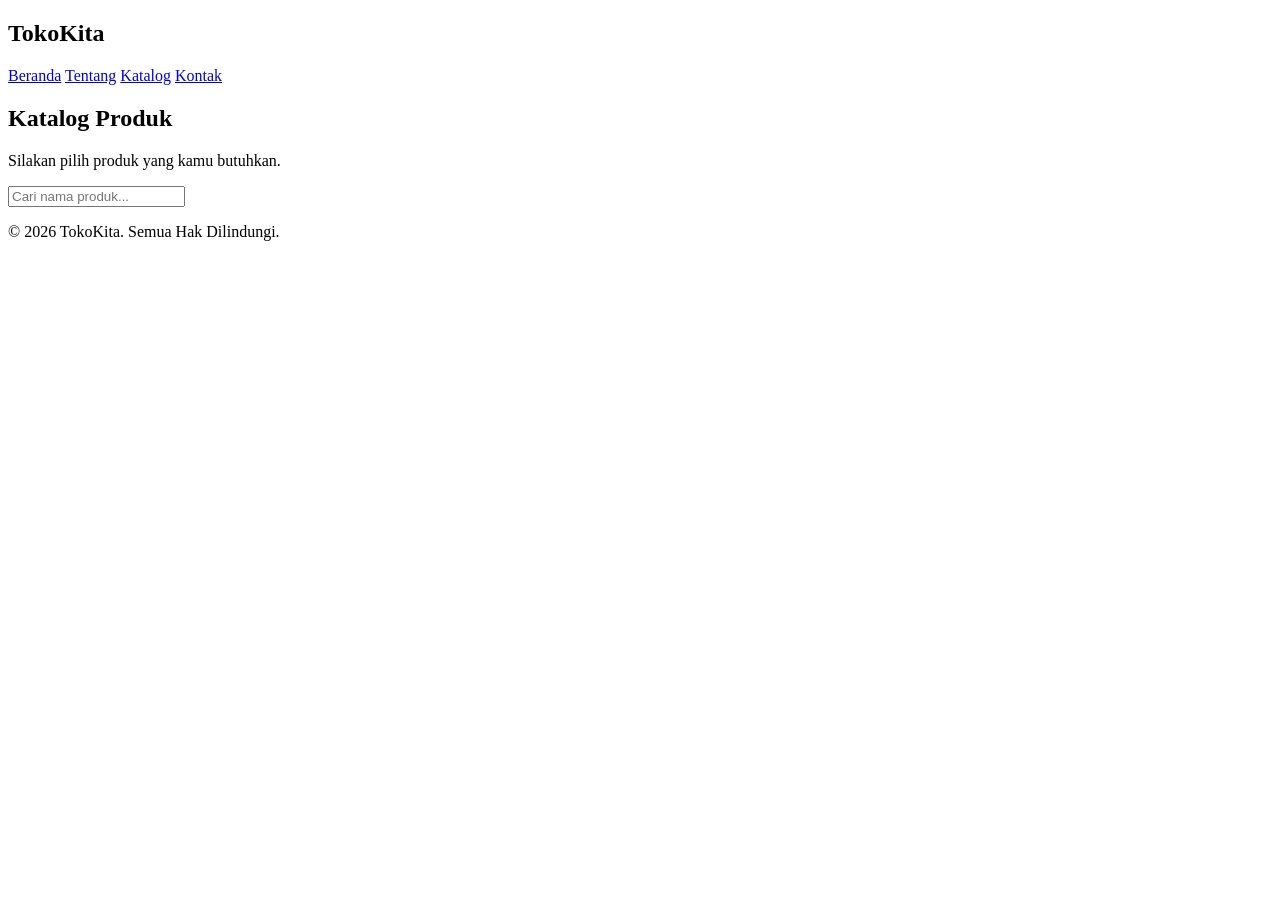
==== katalog.html @ 0c73a58b "Add files via upload" ====
<!DOCTYPE html>
<html lang="id">
<head>
    <meta charset="UTF-8">
    <meta name="viewport" content="width=device-width, initial-scale=1.0">
    <title>Katalog - TokoKita</title>
    <link rel="stylesheet" href="css/style.css">
    <script src="js/script.js" defer></script>
</head>
<body>

<header>
    <div class="container nav">
        <h2 class="brand">Toko<span>Kita</span></h2>
        <nav>
            <a href="index.html">Beranda</a>
            <a href="tentang.html">Tentang</a>
            <a class="active" href="katalog.html">Katalog</a>
            <a href="kontak.html">Kontak</a>
        </nav>
    </div>
</header>

<section class="banner">
    <h1>Katalog Produk</h1>
    <p>Silakan pilih produk yang kamu butuhkan.</p>
</section>

<section class="container section">

    <input
        type="text"
        id="search"
        placeholder="Cari nama produk..."
    >

    <div id="product-list" class="cards"></div>

</section>

<footer>
    <p>© 2026 TokoKita. Semua Hak Dilindungi.</p>
</footer>

</body>
</html>
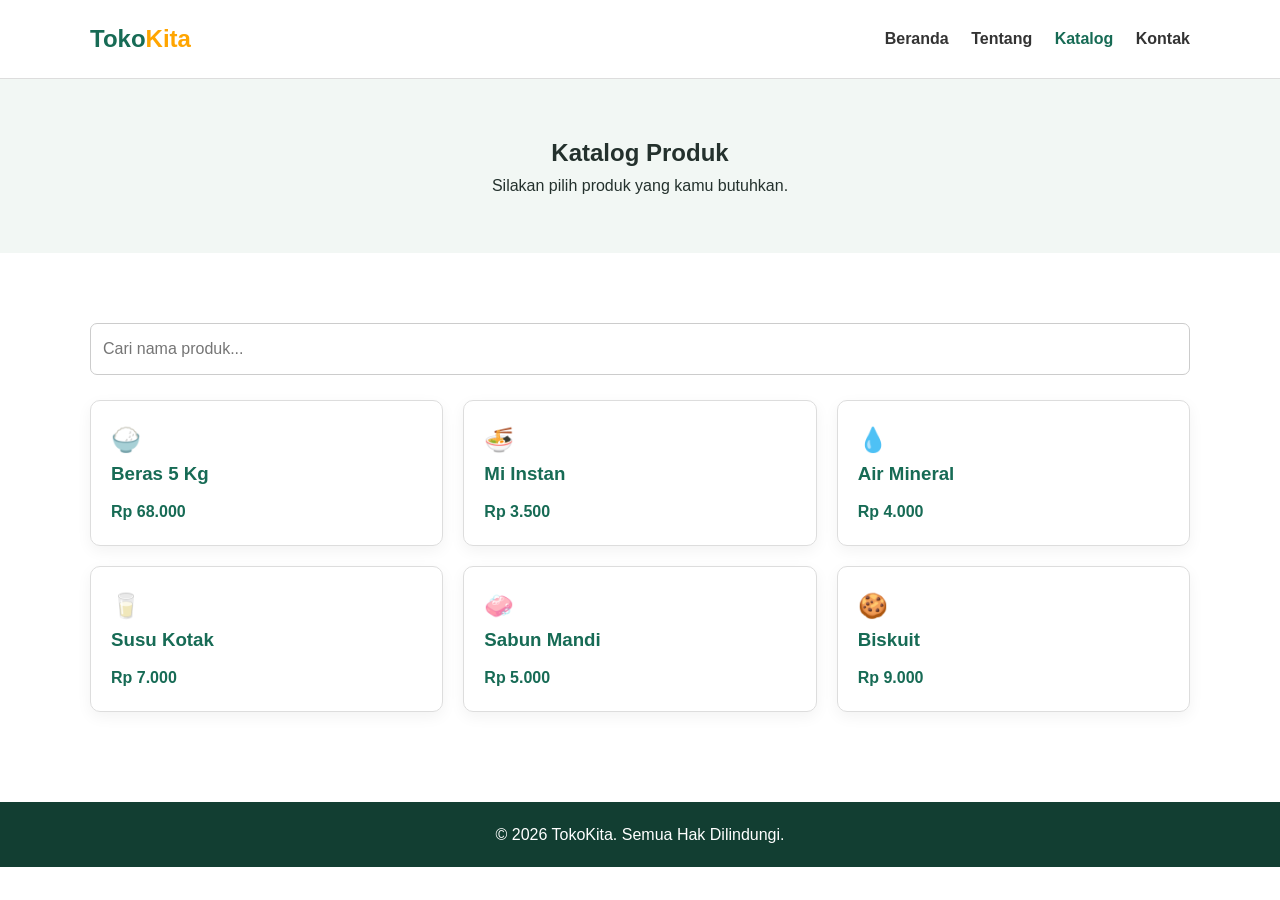
==== commit 4ae81647: "Update katalog.html" ====
--- a/katalog.html
+++ b/katalog.html
@@ -5,8 +5,8 @@
     <meta charset="UTF-8">
     <meta name="viewport" content="width=device-width, initial-scale=1.0">
     <title>Katalog - TokoKita</title>
-    <link rel="stylesheet" href="css/style.css">
-    <script src="js/script.js" defer></script>
+    <link rel="stylesheet" href="style.css">
+    <script src="script.js" defer></script>
 </head>
 <body>
 
--- a/style.css
+++ b/style.css
@@ -0,0 +1,176 @@
+
+/* PENGATURAN DASAR */
+* {
+    margin: 0;
+    padding: 0;
+    box-sizing: border-box;
+}
+
+body {
+    font-family: Arial, sans-serif;
+    color: #24312d;
+    line-height: 1.6;
+    background: #ffffff;
+}
+
+.container {
+    width: 90%;
+    max-width: 1100px;
+    margin: auto;
+}
+
+.section {
+    padding: 60px 0;
+}
+
+/* HEADER DAN NAVIGASI */
+header {
+    background: white;
+    border-bottom: 1px solid #ddd;
+}
+
+.nav {
+    display: flex;
+    justify-content: space-between;
+    align-items: center;
+    padding: 20px 0;
+}
+
+.brand {
+    color: #176b55;
+}
+
+.brand span {
+    color: orange;
+}
+
+nav a {
+    text-decoration: none;
+    color: #333;
+    margin-left: 18px;
+    font-weight: bold;
+}
+
+nav a:hover,
+nav a.active {
+    color: #176b55;
+}
+
+/* BAGIAN BERANDA */
+.hero {
+    background: #176b55;
+    color: white;
+    padding: 100px 0;
+    text-align: center;
+}
+
+.hero h1 {
+    font-size: 38px;
+    margin-bottom: 15px;
+}
+
+.hero p {
+    margin-bottom: 25px;
+}
+
+.btn {
+    display: inline-block;
+    background: #f2b84b;
+    color: #333;
+    padding: 12px 20px;
+    border: none;
+    border-radius: 7px;
+    cursor: pointer;
+    text-decoration: none;
+    font-weight: bold;
+}
+
+/* JUDUL HALAMAN */
+.banner {
+    background: #f2f7f4;
+    padding: 55px 20px;
+    text-align: center;
+}
+
+/* KARTU */
+.cards {
+    display: grid;
+    grid-template-columns: repeat(3, 1fr);
+    gap: 20px;
+    margin-top: 25px;
+}
+
+.card {
+    padding: 25px;
+    border: 1px solid #ddd;
+    border-radius: 12px;
+    box-shadow: 0 5px 15px #0000000d;
+}
+
+.card h3 {
+    margin-bottom: 10px;
+    color: #176b55;
+}
+
+/* INPUT DAN FORMULIR */
+input,
+textarea {
+    display: block;
+    width: 100%;
+    padding: 12px;
+    margin: 10px 0 18px;
+    border: 1px solid #ccc;
+    border-radius: 7px;
+    font: inherit;
+}
+
+textarea {
+    min-height: 120px;
+}
+
+/* PRODUK */
+.product {
+    padding: 20px;
+    border: 1px solid #ddd;
+    border-radius: 10px;
+}
+
+.product h3 {
+    color: #176b55;
+}
+
+.price {
+    font-weight: bold;
+    color: #176b55;
+    margin-top: 8px;
+}
+
+/* FOOTER */
+footer {
+    background: #123e32;
+    color: white;
+    text-align: center;
+    padding: 20px;
+    margin-top: 30px;
+}
+
+/* TAMPILAN HP */
+@media (max-width: 700px) {
+    .nav {
+        flex-direction: column;
+        gap: 15px;
+    }
+
+    nav a {
+        margin: 5px;
+        display: inline-block;
+    }
+
+    .cards {
+        grid-template-columns: 1fr;
+    }
+
+    .hero h1 {
+        font-size: 28px;
+    }
+}
